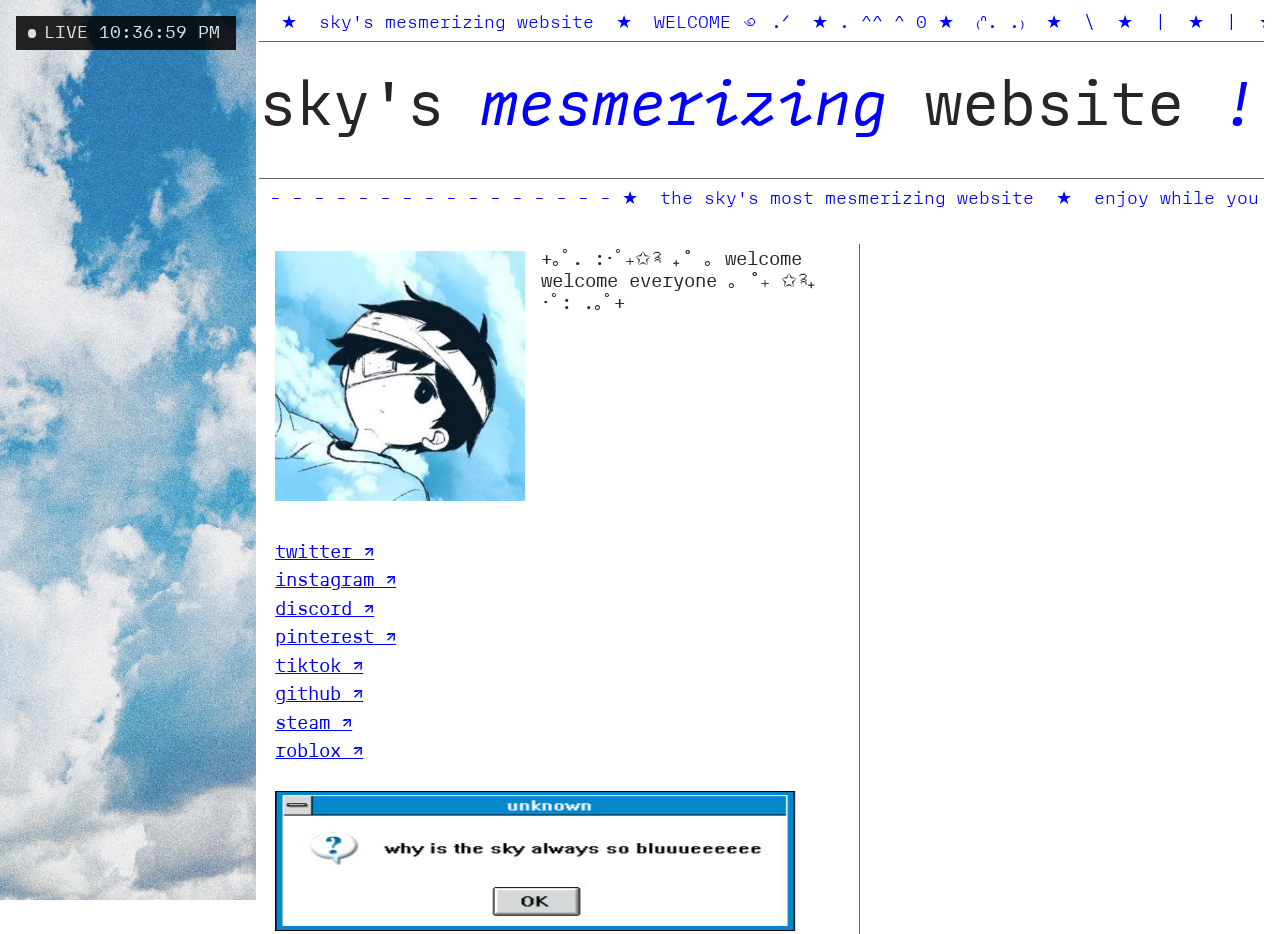
==== public/index.html @ 19369bf5 "why?" ====
<!DOCTYPE html>
<html lang="en">
<head>
<meta charset="utf-8">
<meta name="viewport" content="width=device-width, initial-scale=1">
<title>skyplead</title>
<link rel="stylesheet" href="style.css">
</head>

<body>

  <!-- clock -->
  <div class="clock-pin">
    <span class="clock"><span class="dot"></span>LIVE <span id="time">12:00:00 PM</span></span>
  </div>

  <div class="page">

    <!-- panel -->
    <div class="backdrop">
      <div class="backdrop-contents">
        <div class="wallpaper"></div>
      </div>
    </div>

    <!-- main -->
    <div class="page-layout">
      <div class="page-content">

        <div class="marquee" aria-hidden="true">
          <div class="marquee-track">
            <span class="marquee-text">  ★  sky's mesmerizing website  ★  WELCOME ꩜ .ᐟ  ★ . ^^ ^ 0 ★  ₍ᐢ. .₎  ★  \  ★  |  ★  |  ★  /  ★    skyline's mesmerizing website  ★  WELCOME ꩜ .ᐟ  ★  enjoy your stay ^^ ★  ₍ᐢ. .₎  ★    ★★★   </span>
          </div>
        </div>

        <hr>
        <br>

        <div class="title">
          <h1>sky's <i>mesmerizing</i> website <i>!</i></h1>
        </div>

        
        <br>
        <div class="links">
          
        </div>
        
        <hr>
        
        <div class="marquee marquee-still" aria-hidden="true">
            <span class="marquee-text-still"> - - - - - - - - - - - - - - - - ★  the sky's most mesmerizing website  ★  enjoy while you can .ᐟ ^^ ★ . ^ - - - - - - - - - - - - - - - - </span>
        </div>
        
        <br>

        <div class="intro">
        <p class="avatar"><img src="src/avatar.jpg" alt="avatar"></p>
        <p class="welcome">+｡ﾟ. :･ﾟ₊✩༉ ₊˚ ｡ welcome welcome everyone ｡ ˚₊ ✩༉₊ ･ﾟ: .｡ﾟ+</p>
        <hr class="vr">
        </div>        

        <nav class="links" aria-label="socials">
        
          <a class="link-card" href="https://x.com/cinaobun/" target="_blank" rel="noopener noreferrer" aria-label="Twitter (aka X)">twitter ↗</a>
          <a class="link-card" href="https://www.instagram.com/cinaobun/" target="_blank" rel="noopener noreferrer" aria-label="Instagram">instagram ↗</a>
          <a class="link-card" href="https://discord.com/users/1481822534054707382" target="_blank" rel="noopener noreferrer" aria-label="Discord">discord ↗</a>
          <a class="link-card" href="https://www.pinterest.com/cinaobun/" target="_blank" rel="noopener noreferrer" aria-label="Pinterest">pinterest ↗</a>
          <a class="link-card" href="https://www.tiktok.com/@cinnaobun" target="_blank" rel="noopener noreferrer" aria-label="TikTok">tiktok ↗</a>
          <a class="link-card" href="https://github.com/cinaobun/" target="_blank" rel="noopener noreferrer" aria-label="Github">github ↗</a>
          <a class="link-card" href="https://steamcommunity.com/id/cinaobun/" target="_blank" rel="noopener noreferrer" aria-label="Steam">steam ↗</a>
          <a class="link-card" href="https://www.roblox.com/users/976460168/profile" target="_blank" rel="noopener noreferrer" aria-label="Roblox">roblox ↗</a>

          <!-- <img class="dontyou" src="src/dontyou.jpg" alt="dont you"> -->
          <img class="why" src="src/why.jpg" alt="why">
        </nav>  
      </div>
    </div>

  </div>

<script>
  // LIVE clock
  (function () {
    var el = document.getElementById("time");
    var fmt = new Intl.DateTimeFormat("en-US", {
      hour: "numeric", minute: "2-digit", second: "2-digit", hour12: true
    });
    function tick() { el.textContent = fmt.format(new Date()); }
    tick();
    setInterval(tick, 1000);
  })();

  // Marquee:
  (function () {
    var track = document.querySelector(".marquee-track");
    var span = track.firstElementChild;
    for (var i = 0; i < 2; i++) track.appendChild(span.cloneNode(true));
  })();

  // fit-text
  (function () {
    var h1 = document.querySelector("h1");
    var box = h1.parentElement;
    function fit() {
      h1.style.fontSize = "100px";
      var w = h1.getBoundingClientRect().width;
      if (w > 0) h1.style.fontSize = (100 * box.clientWidth / w * 0.995) + "px";
    }
    fit();
    window.addEventListener("resize", fit);
    if (document.fonts && document.fonts.ready) document.fonts.ready.then(fit);
  })();
</script>

</body>
</html>
---- public/style.css ----
@font-face {
  font-family: "MD IO";
  src: url("fts/MDIO-Light.ttf") format("truetype");
  font-weight: 300;
  font-style: normal;
  font-display: swap;
}

@font-face {
  font-family: "MD IO";
  src: url("fts/MDIO-Regular.ttf") format("truetype");
  font-weight: 400;
  font-style: normal;
  font-display: swap;
}

@font-face {
  font-family: "MD IO";
  src: url("fts/MDIO-Italic.ttf") format("truetype");
  font-weight: 400;
  font-style: italic;
  font-display: swap;
}

@font-face {
  font-family: "MD IO";
  src: url("fts/MDIO-Bold.ttf") format("truetype");
  font-weight: 700;
  font-style: normal;
  font-display: swap;
}

@font-face {
  font-family: "MD IO";
  src: url("fts/MDIO-BoldItalic.ttf") format("truetype");
  font-weight: 700;
  font-style: italic;
  font-display: swap;
}

:root {
  --ink: rgba(0, 0, 0, 0.85);
  --blue: #0000ff;
  --font-semi: "MD IO", "Helvetica Neue", Arial, sans-serif;
  --font-mono: "MD IO", ui-monospace, "SFMono-Regular", Menlo, Consolas, monospace;
}

*, *::before, *::after { box-sizing: border-box; }

html { font-size: 16px; }
html, body { margin: 0; padding: 0; min-height: 100vh; }

body {
  display: flex;
  flex-direction: column;
  width: 100%;
  background: #fff;
  -webkit-font-smoothing: antialiased;
  -moz-osx-font-smoothing: grayscale;
}

a { color: var(--blue); text-decoration: underline; }
a:active { opacity: 0.7; }

hr {
  border: 0;
  height: 1px;
  display: block;
  margin: 0.5rem 0;
  background: rgba(0, 0, 0, 0.6);
}

/* ---------- LIVE clock ---------- */
.clock-pin {
  position: fixed;
  top: 0;
  left: 0;
  z-index: 999;
  padding: 1rem;
  pointer-events: none;
}

.clock {
  display: inline-block;
  font: 400 1.1rem/1.2 var(--font-mono);
  color: rgba(255, 255, 255, 0.86);
  background: rgba(0, 0, 0, 0.85);
  border-radius: 0rem;
  padding: 0.4rem 1rem 0.4rem 0.5rem;
}

.clock .dot {
  display: inline-block;
  width: 0.5em;
  height: 0.5em;
  margin: 0 0.45em 0 0.2em;
  border-radius: 50%;
  vertical-align: 0.05em;
  background: rgba(255, 255, 255, 0.85);
  animation: blink 1.2s steps(1, end) infinite;
}

@keyframes blink { 50% { opacity: 0; } }

/* ---------- panel n content ---------- */
.page {
  display: flex;
  flex-direction: row;
  width: 100%;
  min-height: 100vh;
}

/* left panel */
.backdrop {
  position: relative;
  flex: 0 0 20%;
  width: 20%;
  order: 0;
}

.backdrop-contents {
  position: sticky;
  top: 0;
  height: 100vh;
  overflow: hidden;
}

.wallpaper {
  position: absolute;
  inset: 0;
  opacity: 0.9;
  background:
    url("src/sky.jpg") center / cover no-repeat;
}

/* right side */
.page-layout {
  flex: 1 1 0;
  min-width: 0;
}

.page-content {
  padding: 0.7rem 1rem 1rem 0.2rem;
  text-align: left;
  font: 400 1.2rem/1.15 var(--font-semi);
  color: var(--ink);
}

/* ---------- Marquee ---------- */
.marquee {
  overflow: hidden;
  white-space: nowrap;
}

.marquee-track {
  display: inline-flex;
  animation: marquee-scroll 40s linear infinite;
  will-change: transform;
}

.marquee-still {
  text-align: center;
}

/* .marquee-track:hover { animation-play-state: paused; } 

makes text stay still when hovering w mouse cursor*/

.marquee-text {
  flex: none;
  white-space: pre;
  font: 320 1.1rem/1.2 var(--font-semi);
  color: var(--blue);
}

.marquee-text-still {
  flex: none;
  white-space: pre;
  font: 320 1.1rem/1.2 var(--font-semi);
  color: var(--blue);
  
}

@keyframes marquee-scroll {
  to { transform: translateX(-33.3333%); }
}

/* ---------- Title (fit-text) ---------- */
.title { width: 100%; overflow: hidden; }

h1 {
  display: block;
  width: max-content;
  margin: 0;
  font: 400 7rem/1.1 var(--font-semi);
  letter-spacing: 0;
  white-space: nowrap;
  color: var(--ink);
}

h1 i { color: var(--blue); }

/* ---------- Links ---------- */
.links { 
  padding-top: 0.5rem;
  text-align: center; 
}

.arrow { text-decoration: none; display: inline-block; }

/* ---------- Welcome ticker ---------- */
.avatar img {
  width: 250px;
  height: auto;
  margin-top: 0;
  margin-left: 1rem;
}

.welcome {
  margin-top: 1rem;
  max-width: 300px; /* usefull for text */
}

nav.links {
  display: flex;
  flex-direction: column;
  align-items: flex-start;
  gap: 0.4rem;
  text-align: left;
  margin: 0.5rem 0 0 1rem;
}

.intro { display: flex; gap: 1rem; align-items: flex-start; }

.dontyou {
  max-width: 200px;
  padding-right: 3rem;
  margin-top: 2rem;
  margin-left: 390px;
}

.vr {
  width: 1px;
  height: 690px;
  margin: 12px;
  margin-left: 600px;
  position: absolute;
}

.why {
  position: absolute;
  width: 520px;
  height: 140px;
  margin-top: 250px;
}
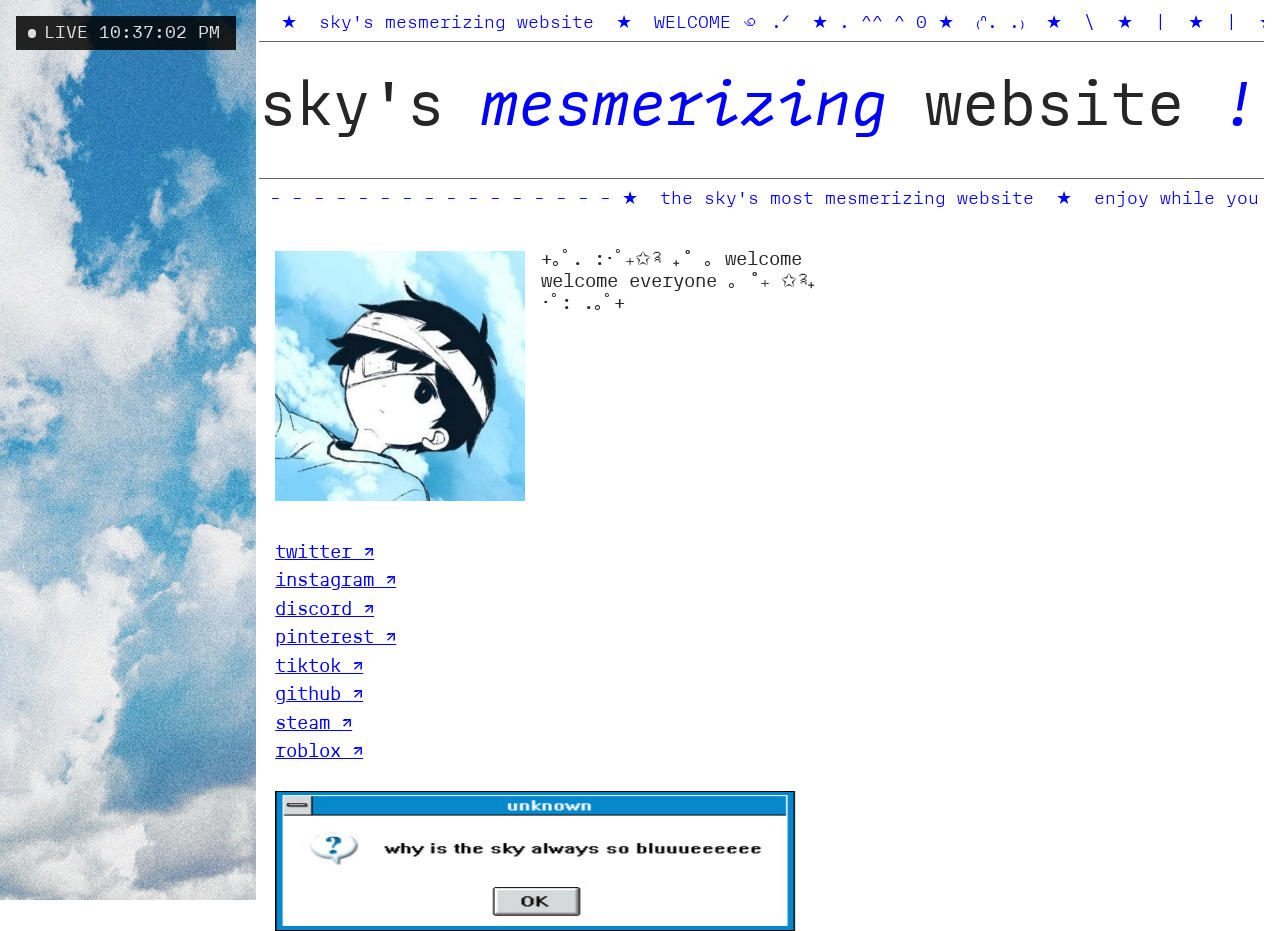
==== commit 665c1373: "rem vr line" ====
--- a/public/index.html
+++ b/public/index.html
@@ -57,7 +57,6 @@
         <div class="intro">
         <p class="avatar"><img src="src/avatar.jpg" alt="avatar"></p>
         <p class="welcome">+｡ﾟ. :･ﾟ₊✩༉ ₊˚ ｡ welcome welcome everyone ｡ ˚₊ ✩༉₊ ･ﾟ: .｡ﾟ+</p>
-        <hr class="vr">
         </div>        
 
         <nav class="links" aria-label="socials">
--- a/public/style.css
+++ b/public/style.css
@@ -239,14 +239,6 @@
   margin-left: 390px;
 }
 
-.vr {
-  width: 1px;
-  height: 690px;
-  margin: 12px;
-  margin-left: 600px;
-  position: absolute;
-}
-
 .why {
   position: absolute;
   width: 520px;
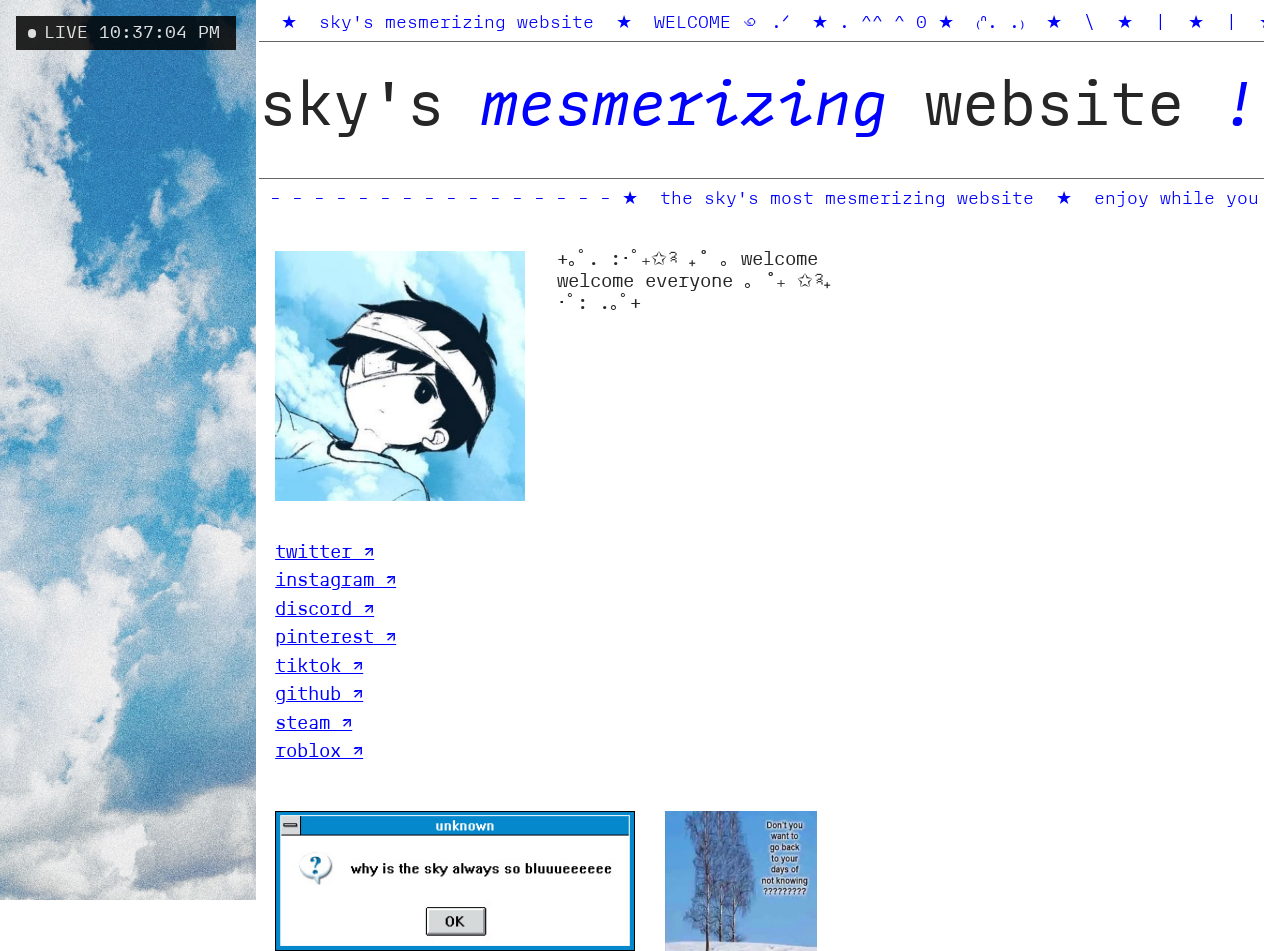
==== commit 23264ce8: "arranged dontyou n why images" ====
--- a/public/index.html
+++ b/public/index.html
@@ -70,7 +70,7 @@
           <a class="link-card" href="https://steamcommunity.com/id/cinaobun/" target="_blank" rel="noopener noreferrer" aria-label="Steam">steam ↗</a>
           <a class="link-card" href="https://www.roblox.com/users/976460168/profile" target="_blank" rel="noopener noreferrer" aria-label="Roblox">roblox ↗</a>
 
-          <!-- <img class="dontyou" src="src/dontyou.jpg" alt="dont you"> -->
+          <img class="dontyou" src="src/dontyou.jpg" alt="dont you">
           <img class="why" src="src/why.jpg" alt="why">
         </nav>  
       </div>
--- a/public/style.css
+++ b/public/style.css
@@ -219,6 +219,7 @@
 .welcome {
   margin-top: 1rem;
   max-width: 300px; /* usefull for text */
+  margin-left: 1rem;
 }
 
 nav.links {
@@ -233,15 +234,17 @@
 .intro { display: flex; gap: 1rem; align-items: flex-start; }
 
 .dontyou {
-  max-width: 200px;
+  position: absolute;
+  width: 200px;
+  height: 140px;
   padding-right: 3rem;
-  margin-top: 2rem;
+  margin-top: 270px;
   margin-left: 390px;
 }
 
 .why {
   position: absolute;
-  width: 520px;
+  width: 360px;
   height: 140px;
-  margin-top: 250px;
+  margin-top: 270px;
 }
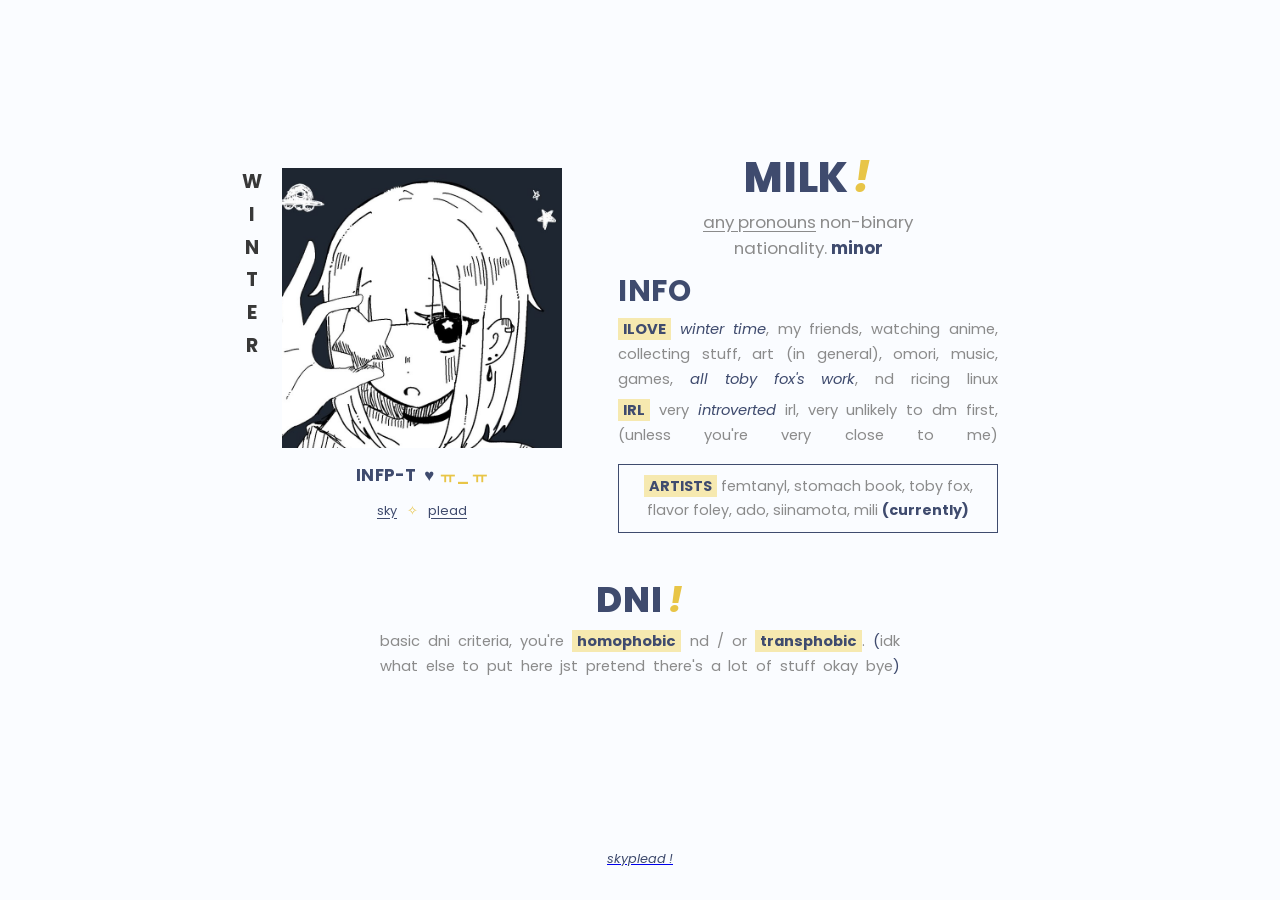
==== commit 8684a85f: "website's done (i think)" ====
--- a/public/index.html
+++ b/public/index.html
@@ -1,116 +1,82 @@
 <!DOCTYPE html>
 <html lang="en">
 <head>
-<meta charset="utf-8">
+<meta charset="UTF-8">
 <meta name="viewport" content="width=device-width, initial-scale=1">
-<title>skyplead</title>
+<title>milk!</title>
+<link rel="icon" href="favicon.ico" sizes="any">
+<link rel="apple-touch-icon" href="src/icon/apple-touch-icon.png">
+<link rel="manifest" href="site.webmanifest">
+<link rel="preconnect" href="https://fonts.googleapis.com">
+<link rel="preconnect" href="https://fonts.gstatic.com" crossorigin>
+<link href="https://fonts.googleapis.com/css2?family=Poppins:wght@400;500;600;700;800&display=swap" rel="stylesheet">
 <link rel="stylesheet" href="style.css">
 </head>
-
 <body>
 
-  <!-- clock -->
-  <div class="clock-pin">
-    <span class="clock"><span class="dot"></span>LIVE <span id="time">12:00:00 PM</span></span>
-  </div>
+  <main class="card">
 
-  <div class="page">
+    <!-- left -->
+    <section class="art">
 
-    <!-- panel -->
-    <div class="backdrop">
-      <div class="backdrop-contents">
-        <div class="wallpaper"></div>
+      <div class="art-row">
+        <h2 class="winter">WINTER</h2>
+
+        <div class="art-frame">
+          <img src="src/pfp.png" alt="pfp"
+               onerror="this.onerror=null;this.src='data:image/svg+xml;utf8,<svg xmlns=%22http://www.w3.org/2000/svg%22 width=%22280%22 height=%22280%22><rect width=%22280%22 height=%22280%22 fill=%22%23f4f5f9%22/><text x=%22140%22 y=%22146%22 text-anchor=%22middle%22 font-family=%22sans-serif%22 font-size=%2216%22 fill=%22%238b8b8b%22>art.png</text></svg>'">
+        </div>
       </div>
-    </div>
 
-    <!-- main -->
-    <div class="page-layout">
-      <div class="page-content">
+      <p class="credit"><strong>INFP-T</strong> <span class="heart">&#9829;</span> <a> ㅠ_ㅠ</a></p>
 
-        <div class="marquee" aria-hidden="true">
-          <div class="marquee-track">
-            <span class="marquee-text">  ★  sky's mesmerizing website  ★  WELCOME ꩜ .ᐟ  ★ . ^^ ^ 0 ★  ₍ᐢ. .₎  ★  \  ★  |  ★  |  ★  /  ★    skyline's mesmerizing website  ★  WELCOME ꩜ .ᐟ  ★  enjoy your stay ^^ ★  ₍ᐢ. .₎  ★    ★★★   </span>
-          </div>
-        </div>
+      <nav class="art-links">
+        <a href="https://www.github.com/cinaobun/sky">sky</a>
+        <span class="sep">&#10023;</span>
+        <a href="/why/">plead</a>
+      </nav>
 
-        <hr>
-        <br>
+    </section>
 
-        <div class="title">
-          <h1>sky's <i>mesmerizing</i> website <i>!</i></h1>
-        </div>
+    <!-- right -->
+    <section class="info">
 
-        
-        <br>
-        <div class="links">
-          
-        </div>
-        
-        <hr>
-        
-        <div class="marquee marquee-still" aria-hidden="true">
-            <span class="marquee-text-still"> - - - - - - - - - - - - - - - - ★  the sky's most mesmerizing website  ★  enjoy while you can .ᐟ ^^ ★ . ^ - - - - - - - - - - - - - - - - </span>
-        </div>
-        
-        <br>
+      <h1>MILK<span class="accent">!</span></h1>
 
-        <div class="intro">
-        <p class="avatar"><img src="src/avatar.jpg" alt="avatar"></p>
-        <p class="welcome">+｡ﾟ. :･ﾟ₊✩༉ ₊˚ ｡ welcome welcome everyone ｡ ˚₊ ✩༉₊ ･ﾟ: .｡ﾟ+</p>
-        </div>        
+      <p class="tags"><u>any pronouns</u> non-binary<br>nationality. <strong>minor</strong></p>
 
-        <nav class="links" aria-label="socials">
-        
-          <a class="link-card" href="https://x.com/cinaobun/" target="_blank" rel="noopener noreferrer" aria-label="Twitter (aka X)">twitter ↗</a>
-          <a class="link-card" href="https://www.instagram.com/cinaobun/" target="_blank" rel="noopener noreferrer" aria-label="Instagram">instagram ↗</a>
-          <a class="link-card" href="https://discord.com/users/1481822534054707382" target="_blank" rel="noopener noreferrer" aria-label="Discord">discord ↗</a>
-          <a class="link-card" href="https://www.pinterest.com/cinaobun/" target="_blank" rel="noopener noreferrer" aria-label="Pinterest">pinterest ↗</a>
-          <a class="link-card" href="https://www.tiktok.com/@cinnaobun" target="_blank" rel="noopener noreferrer" aria-label="TikTok">tiktok ↗</a>
-          <a class="link-card" href="https://github.com/cinaobun/" target="_blank" rel="noopener noreferrer" aria-label="Github">github ↗</a>
-          <a class="link-card" href="https://steamcommunity.com/id/cinaobun/" target="_blank" rel="noopener noreferrer" aria-label="Steam">steam ↗</a>
-          <a class="link-card" href="https://www.roblox.com/users/976460168/profile" target="_blank" rel="noopener noreferrer" aria-label="Roblox">roblox ↗</a>
+      <div class="rules">
+        <h2 class="infoh2"><strong>INFO</strong></h2>
+        <p class="justify"><strong><mark>ILOVE</mark></strong> <ita>winter time</ita>, my friends, watching anime, collecting stuff, art (in general),
+        omori, music, games, <ita>all toby fox's work</ita>, nd ricing linux
+        </p>
+        <p class="justify"><strong><mark>IRL</mark></strong> very <ita>introverted</ita> irl, very unlikely to dm first, (unless you're very close to me)</p>
+      </div>
 
-          <img class="dontyou" src="src/dontyou.jpg" alt="dont you">
-          <img class="why" src="src/why.jpg" alt="why">
-        </nav>  
+      <div class="box">
+        <mark>ARTISTS</mark> femtanyl, stomach book, toby fox,<br>
+        flavor foley, ado, siinamota, mili <bld>(currently)</bld>
       </div>
-    </div>
 
-  </div>
+    </section>
 
-<script>
-  // LIVE clock
-  (function () {
-    var el = document.getElementById("time");
-    var fmt = new Intl.DateTimeFormat("en-US", {
-      hour: "numeric", minute: "2-digit", second: "2-digit", hour12: true
-    });
-    function tick() { el.textContent = fmt.format(new Date()); }
-    tick();
-    setInterval(tick, 1000);
-  })();
+  </main>
 
-  // Marquee:
-  (function () {
-    var track = document.querySelector(".marquee-track");
-    var span = track.firstElementChild;
-    for (var i = 0; i < 2; i++) track.appendChild(span.cloneNode(true));
-  })();
+  <!-- dni -->
+  <section class="dni">
+    <h2>DNI<span class="accent">!</span></h2>
+    <p>
+      basic dni criteria, you're <strong><mark>homophobic</mark></strong>
+      nd / or <strong><mark>transphobic</mark></strong>. <span class="line">(</span>idk what else to
+      put here jst pretend there's a lot of stuff okay bye<span class="line">)</span>
+    </p>
+  </section>
 
-  // fit-text
-  (function () {
-    var h1 = document.querySelector("h1");
-    var box = h1.parentElement;
-    function fit() {
-      h1.style.fontSize = "100px";
-      var w = h1.getBoundingClientRect().width;
-      if (w > 0) h1.style.fontSize = (100 * box.clientWidth / w * 0.995) + "px";
-    }
-    fit();
-    window.addEventListener("resize", fit);
-    if (document.fonts && document.fonts.ready) document.fonts.ready.then(fit);
-  })();
-</script>
+
+  <!-- footer -->
+  <section class="footer">
+    <a href="https://www.github.com/cinaobun/sky"><ita>skyplead</ita> <span class="accent"><ita>!</ita></span> </a>
+  </section>
 
 </body>
 </html>
--- a/public/style.css
+++ b/public/style.css
@@ -1,250 +1,237 @@
-@font-face {
-  font-family: "MD IO";
-  src: url("fts/MDIO-Light.ttf") format("truetype");
-  font-weight: 300;
-  font-style: normal;
-  font-display: swap;
-}
-
-@font-face {
-  font-family: "MD IO";
-  src: url("fts/MDIO-Regular.ttf") format("truetype");
-  font-weight: 400;
-  font-style: normal;
-  font-display: swap;
-}
-
-@font-face {
-  font-family: "MD IO";
-  src: url("fts/MDIO-Italic.ttf") format("truetype");
-  font-weight: 400;
-  font-style: italic;
-  font-display: swap;
-}
-
-@font-face {
-  font-family: "MD IO";
-  src: url("fts/MDIO-Bold.ttf") format("truetype");
+/* i love colors */
+:root {
+  --navy:      #3f4b6e;
+  --gold:      #e8c547;
+  --gold-soft: #f6e9b0;
+  --gray:      #8b8b8b;
+  --dark-gray: #383838;
+  --red:       #b5294a;
+  --bg:        #fafcff;
+  --line:      #3f4b6e;
+}
+
+* { box-sizing: border-box; margin: 0; padding: 0; }
+
+body {
+  font-family: 'Poppins', sans-serif;
+  background: var(--bg);
+  color: var(--gray);
+  min-height: 100vh;
+  display: flex;
+  flex-direction: column;
+  align-items: center;
+  justify-content: center;
+  gap: 48px;
+  padding: 32px 20px;
+}
+
+.card {
+  display: flex;
+  align-items: center;
+  gap: 56px;
+  max-width: 860px;
+  width: 100%;
+  justify-content: center;
+  margin-top: auto;
+}
+
+/* ---------- left ---------- */
+.art {
+  display: flex;
+  flex-direction: column;
+  align-items: center;
+  gap: 14px;
+  flex: 0 0 auto;
+}
+
+.art-row {
+  position: relative;
+}
+
+.art-frame {
+  width: 280px;
+  height: 280px;
+  background: #f4f5f9;
+  display: flex;
+  align-items: center;
+  justify-content: center;
+  overflow: hidden;
+}
+
+.art-frame img {
+  width: 100%;
+  height: 100%;
+  object-fit: cover;
+  display: block;
+}
+
+.winter {
+  position: absolute;
+  right: 100%;
+  margin-right: 16px;
+  top: 0;
+  writing-mode: vertical-rl;
+  text-orientation: upright;
+  letter-spacing: 0.3em;
+  font-size: 1.2rem;
   font-weight: 700;
-  font-style: normal;
-  font-display: swap;
-}
-
-@font-face {
-  font-family: "MD IO";
-  src: url("fts/MDIO-BoldItalic.ttf") format("truetype");
-  font-weight: 700;
-  font-style: italic;
-  font-display: swap;
-}
-
-:root {
-  --ink: rgba(0, 0, 0, 0.85);
-  --blue: #0000ff;
-  --font-semi: "MD IO", "Helvetica Neue", Arial, sans-serif;
-  --font-mono: "MD IO", ui-monospace, "SFMono-Regular", Menlo, Consolas, monospace;
-}
-
-*, *::before, *::after { box-sizing: border-box; }
-
-html { font-size: 16px; }
-html, body { margin: 0; padding: 0; min-height: 100vh; }
-
-body {
-  display: flex;
-  flex-direction: column;
+  color: var(--dark-gray);
+}
+
+.credit {
+  font-size: 1.05rem;
+  font-weight: 500;
+  color: var(--navy);
+  letter-spacing: 0.02em;
+}
+
+.credit a {
+  color: var(--gold);
+  text-decoration: none;
+  font-weight: 600;
+}
+
+.credit .heart { color: var(--navy); margin-left: 4px; }
+
+.art-links {
+  font-size: 0.8rem;
+  color: var(--navy);
+  display: flex;
+  gap: 10px;
+  align-items: center;
+}
+
+.art-links a {
+  color: var(--navy);
+  text-decoration: underline;
+  text-underline-offset: 3px;
+}
+
+.art-links .sep { color: var(--gold); }
+
+/* ---------- right ---------- */
+.info {
+  flex: 1 1 auto;
+  max-width: 380px;
+  text-align: center;
+}
+
+h1 {
+  font-size: 2.6rem;
+  font-weight: 800;
+  color: var(--navy);
+  letter-spacing: 0.02em;
+  line-height: 1.1;
+  margin-bottom: 10px;
+}
+
+h1 .accent { color: var(--gold); font-style: italic; margin-left: 4px; }
+
+bld { color: var(--line); font-weight: 650; }
+
+ita { color: var(--line); font-style: italic; }
+
+.tags {
+  font-size: 1.05rem;
+  color: var(--gray);
+  margin-bottom: 14px;
+  line-height: 1.5;
+}
+
+.tags u {
+  text-decoration: underline;
+  text-underline-offset: 3px;
+}
+
+.tags strong { color: var(--navy); font-weight: 700; }
+
+.rules {
+  text-align: left;
+  font-size: 0.92rem;
+  line-height: 1.7;
+  color: var(--gray);
+  margin-bottom: 16px;
+}
+
+.rules p + p { margin-top: 6px; }
+
+.rules strong { color: var(--navy); font-weight: 700; }
+
+mark {
+  background: var(--gold-soft);
+  color: var(--navy);
+  padding: 1px 5px;
+}
+
+.box {
+  border: 1.5px solid var(--line);
+  padding: 10px 14px;
+  font-size: 0.9rem;
+  line-height: 1.6;
+  color: var(--gray);
+  text-align: auto;
+  text-align-last: auto;
+}
+
+.box mark { font-weight: 700; }
+
+.box a {
+  color: var(--navy);
+  text-decoration: underline;
+  text-underline-offset: 3px;
+  font-weight: 500;
+}
+
+/* ---------- dni ---------- */
+.dni {
+  max-width: 520px;
   width: 100%;
-  background: #fff;
-  -webkit-font-smoothing: antialiased;
-  -moz-osx-font-smoothing: grayscale;
-}
-
-a { color: var(--blue); text-decoration: underline; }
-a:active { opacity: 0.7; }
-
-hr {
-  border: 0;
-  height: 1px;
-  display: block;
-  margin: 0.5rem 0;
-  background: rgba(0, 0, 0, 0.6);
-}
-
-/* ---------- LIVE clock ---------- */
-.clock-pin {
-  position: fixed;
-  top: 0;
-  left: 0;
-  z-index: 999;
-  padding: 1rem;
-  pointer-events: none;
-}
-
-.clock {
-  display: inline-block;
-  font: 400 1.1rem/1.2 var(--font-mono);
-  color: rgba(255, 255, 255, 0.86);
-  background: rgba(0, 0, 0, 0.85);
-  border-radius: 0rem;
-  padding: 0.4rem 1rem 0.4rem 0.5rem;
-}
-
-.clock .dot {
-  display: inline-block;
-  width: 0.5em;
-  height: 0.5em;
-  margin: 0 0.45em 0 0.2em;
-  border-radius: 50%;
-  vertical-align: 0.05em;
-  background: rgba(255, 255, 255, 0.85);
-  animation: blink 1.2s steps(1, end) infinite;
-}
-
-@keyframes blink { 50% { opacity: 0; } }
-
-/* ---------- panel n content ---------- */
-.page {
-  display: flex;
-  flex-direction: row;
-  width: 100%;
-  min-height: 100vh;
-}
-
-/* left panel */
-.backdrop {
-  position: relative;
-  flex: 0 0 20%;
-  width: 20%;
-  order: 0;
-}
-
-.backdrop-contents {
-  position: sticky;
-  top: 0;
-  height: 100vh;
-  overflow: hidden;
-}
-
-.wallpaper {
-  position: absolute;
-  inset: 0;
-  opacity: 0.9;
-  background:
-    url("src/sky.jpg") center / cover no-repeat;
-}
-
-/* right side */
-.page-layout {
-  flex: 1 1 0;
-  min-width: 0;
-}
-
-.page-content {
-  padding: 0.7rem 1rem 1rem 0.2rem;
-  text-align: left;
-  font: 400 1.2rem/1.15 var(--font-semi);
-  color: var(--ink);
-}
-
-/* ---------- Marquee ---------- */
-.marquee {
-  overflow: hidden;
-  white-space: nowrap;
-}
-
-.marquee-track {
-  display: inline-flex;
-  animation: marquee-scroll 40s linear infinite;
-  will-change: transform;
-}
-
-.marquee-still {
   text-align: center;
 }
 
-/* .marquee-track:hover { animation-play-state: paused; } 
-
-makes text stay still when hovering w mouse cursor*/
-
-.marquee-text {
-  flex: none;
-  white-space: pre;
-  font: 320 1.1rem/1.2 var(--font-semi);
-  color: var(--blue);
-}
-
-.marquee-text-still {
-  flex: none;
-  white-space: pre;
-  font: 320 1.1rem/1.2 var(--font-semi);
-  color: var(--blue);
-  
-}
-
-@keyframes marquee-scroll {
-  to { transform: translateX(-33.3333%); }
-}
-
-/* ---------- Title (fit-text) ---------- */
-.title { width: 100%; overflow: hidden; }
-
-h1 {
-  display: block;
-  width: max-content;
-  margin: 0;
-  font: 400 7rem/1.1 var(--font-semi);
-  letter-spacing: 0;
-  white-space: nowrap;
-  color: var(--ink);
-}
-
-h1 i { color: var(--blue); }
-
-/* ---------- Links ---------- */
-.links { 
-  padding-top: 0.5rem;
-  text-align: center; 
-}
-
-.arrow { text-decoration: none; display: inline-block; }
-
-/* ---------- Welcome ticker ---------- */
-.avatar img {
-  width: 250px;
-  height: auto;
-  margin-top: 0;
-  margin-left: 1rem;
-}
-
-.welcome {
-  margin-top: 1rem;
-  max-width: 300px; /* usefull for text */
-  margin-left: 1rem;
-}
-
-nav.links {
-  display: flex;
-  flex-direction: column;
-  align-items: flex-start;
-  gap: 0.4rem;
-  text-align: left;
-  margin: 0.5rem 0 0 1rem;
-}
-
-.intro { display: flex; gap: 1rem; align-items: flex-start; }
-
-.dontyou {
-  position: absolute;
-  width: 200px;
-  height: 140px;
-  padding-right: 3rem;
-  margin-top: 270px;
-  margin-left: 390px;
-}
-
-.why {
-  position: absolute;
-  width: 360px;
-  height: 140px;
-  margin-top: 270px;
-}+.infoh2 {
+  font-size: 1.85rem;
+  font-weight: 800;
+  color: var(--navy);
+  letter-spacing: 0.02em;
+  line-height: 1.1;
+  margin-bottom: 10px;
+}
+
+.dni h2 {
+  font-size: 2.2rem;
+  font-weight: 800;
+  color: var(--navy);
+  letter-spacing: 0.04em;
+  line-height: 1.1;
+  margin-bottom: 10px;
+}
+
+.dni h2 .accent { color: var(--gold); font-style: italic; margin-left: 4px; }
+
+.dni p {
+  font-size: 0.92rem;
+  line-height: 1.7;
+  color: var(--gray);
+  text-align: justify;
+  text-align-last: justify;
+}
+
+.justify { text-align: justify; text-align-last: justify; }
+
+.dni .red { color: var(--red); }
+.dni .line { color: var(--line); }
+
+/* ---------- footer ---------- */
+.footer {
+  margin-top: auto;
+  font-size: 0.8rem;
+  color: var(--navy);
+}
+
+/* ---------- phon ---------- */
+@media (max-width: 720px) {
+  .card { flex-direction: column; gap: 32px; }
+  .art-frame { width: 240px; height: 240px; }
+  h1 { font-size: 2.1rem; }
+}
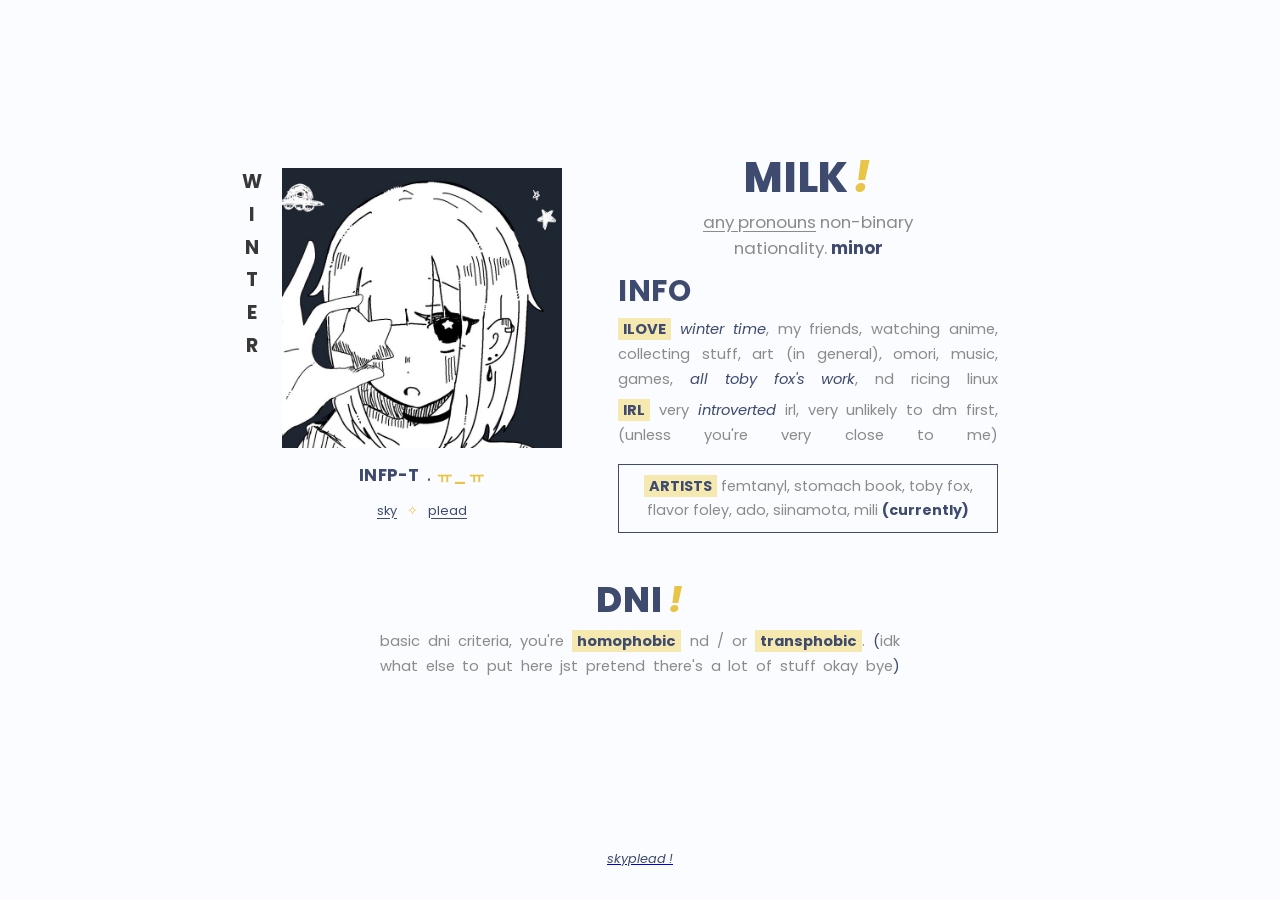
==== commit d63e33af: "dot" ====
--- a/public/index.html
+++ b/public/index.html
@@ -28,7 +28,7 @@
         </div>
       </div>
 
-      <p class="credit"><strong>INFP-T</strong> <span class="heart">&#9829;</span> <a> ㅠ_ㅠ</a></p>
+      <p class="credit"><strong>INFP-T</strong> <span class="heart"> . </span> <a> ㅠ_ㅠ</a></p>
 
       <nav class="art-links">
         <a href="https://www.github.com/cinaobun/sky">sky</a>
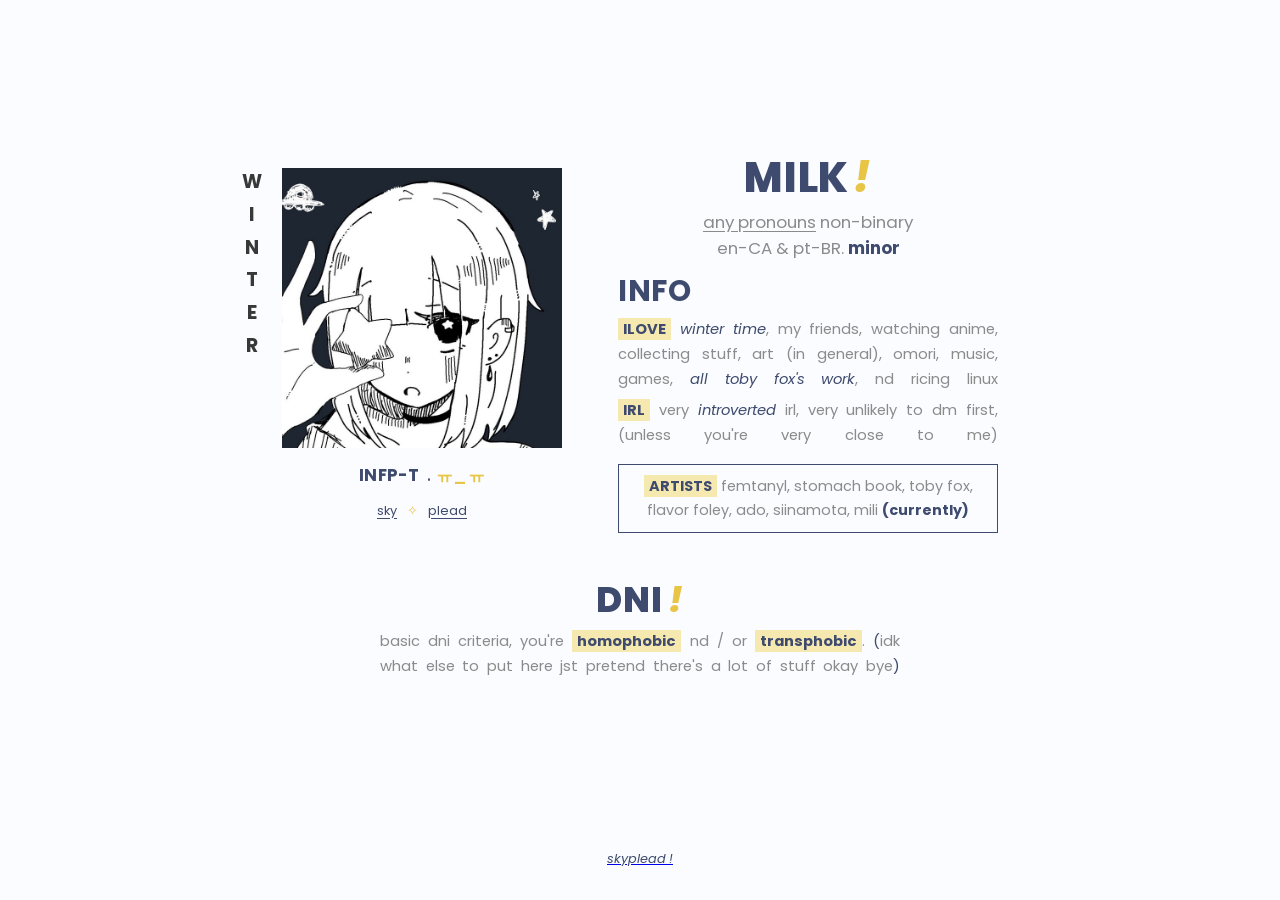
==== commit 688d1fc4: "nationality" ====
--- a/public/index.html
+++ b/public/index.html
@@ -43,7 +43,7 @@
 
       <h1>MILK<span class="accent">!</span></h1>
 
-      <p class="tags"><u>any pronouns</u> non-binary<br>nationality. <strong>minor</strong></p>
+      <p class="tags"><u>any pronouns</u> non-binary<br>en-CA & pt-BR. <strong>minor</strong></p>
 
       <div class="rules">
         <h2 class="infoh2"><strong>INFO</strong></h2>
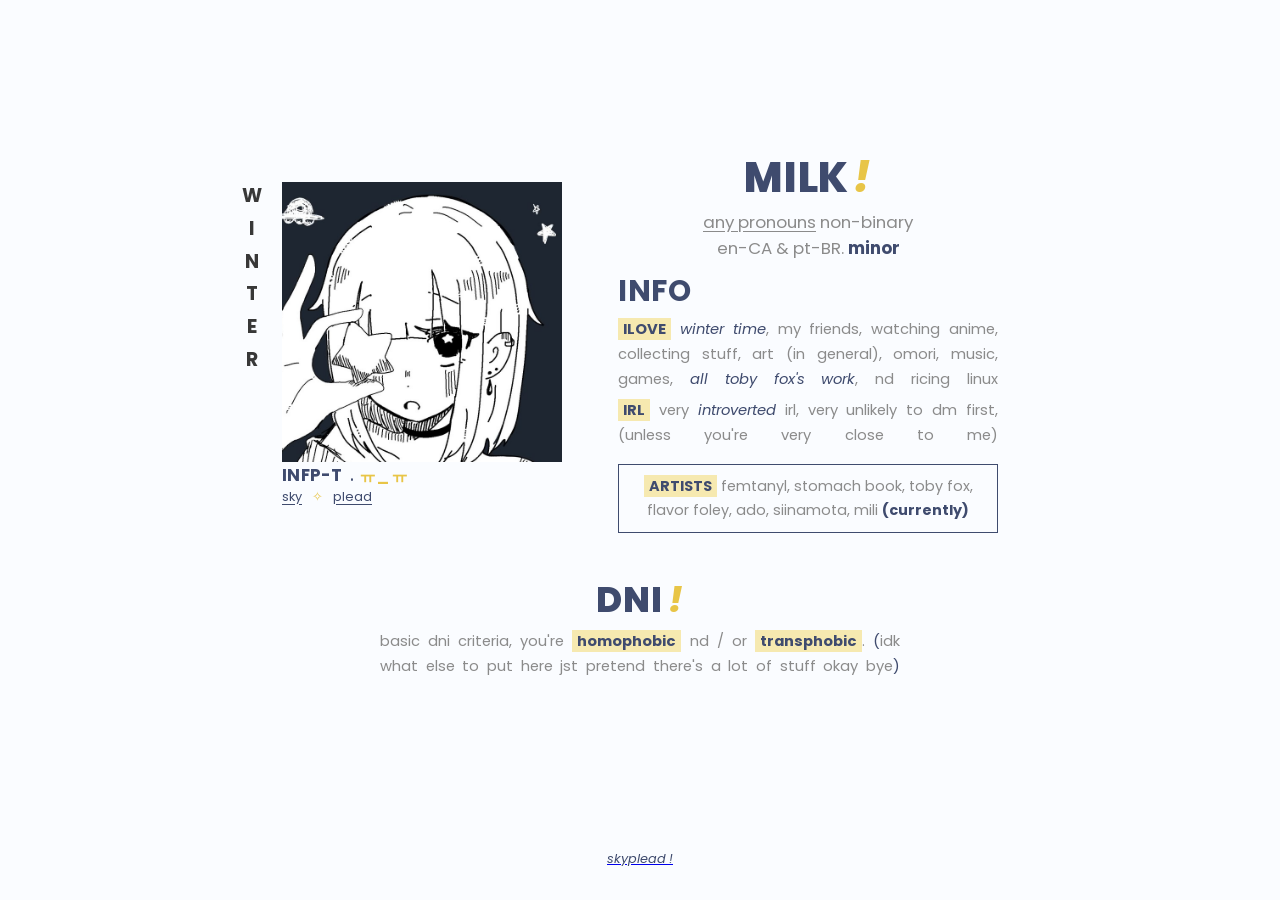
==== commit a5b8b2ae: "remove onerror" ====
--- a/public/index.html
+++ b/public/index.html
@@ -24,7 +24,6 @@
 
         <div class="art-frame">
           <img src="src/pfp.png" alt="pfp"
-               onerror="this.onerror=null;this.src='data:image/svg+xml;utf8,<svg xmlns=%22http://www.w3.org/2000/svg%22 width=%22280%22 height=%22280%22><rect width=%22280%22 height=%22280%22 fill=%22%23f4f5f9%22/><text x=%22140%22 y=%22146%22 text-anchor=%22middle%22 font-family=%22sans-serif%22 font-size=%2216%22 fill=%22%238b8b8b%22>art.png</text></svg>'">
         </div>
       </div>
 
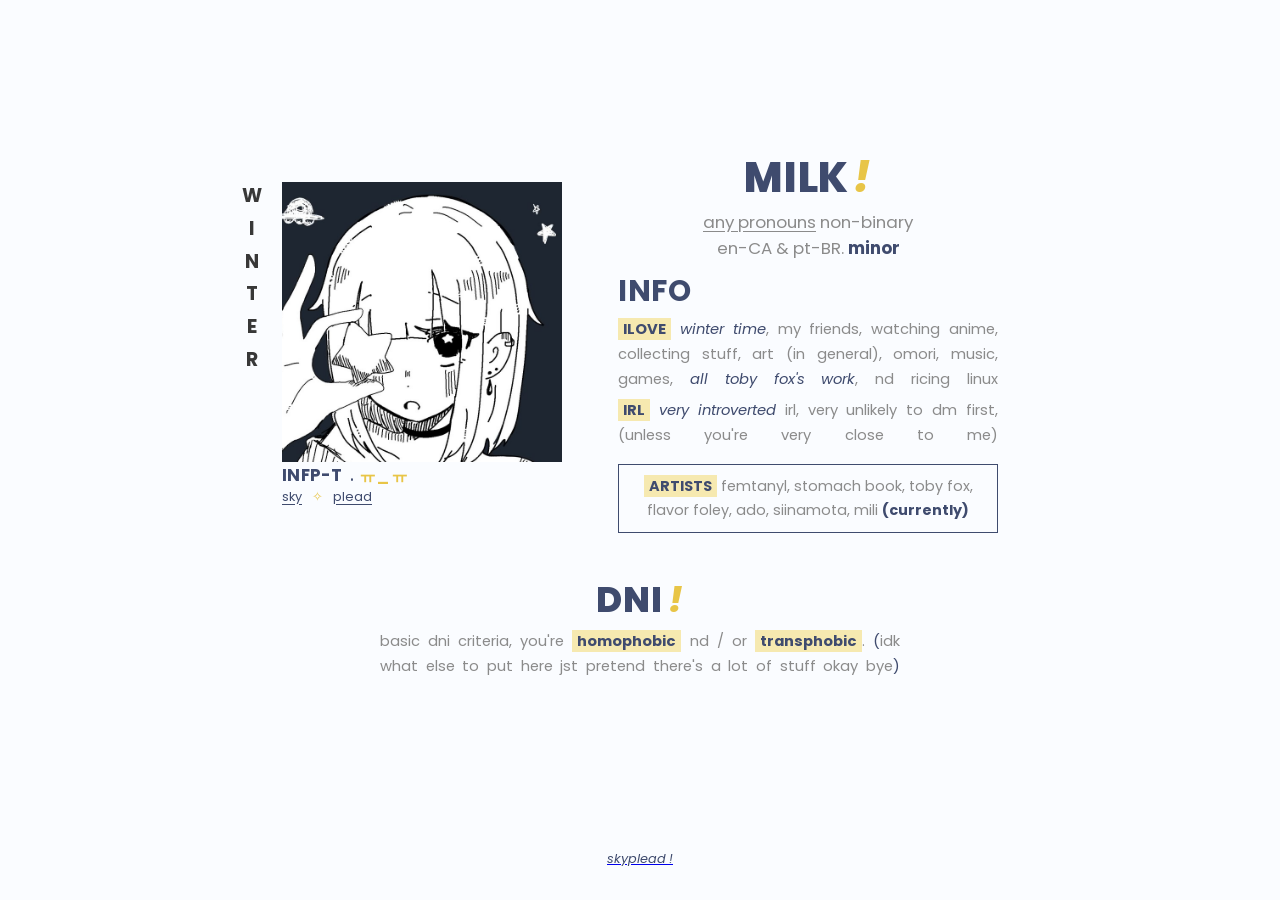
==== commit 159978a5: "vewy" ====
--- a/public/index.html
+++ b/public/index.html
@@ -49,7 +49,7 @@
         <p class="justify"><strong><mark>ILOVE</mark></strong> <ita>winter time</ita>, my friends, watching anime, collecting stuff, art (in general),
         omori, music, games, <ita>all toby fox's work</ita>, nd ricing linux
         </p>
-        <p class="justify"><strong><mark>IRL</mark></strong> very <ita>introverted</ita> irl, very unlikely to dm first, (unless you're very close to me)</p>
+        <p class="justify"><strong><mark>IRL</mark></strong> <ita>very introverted</ita> irl, very unlikely to dm first, (unless you're very close to me)</p>
       </div>
 
       <div class="box">
